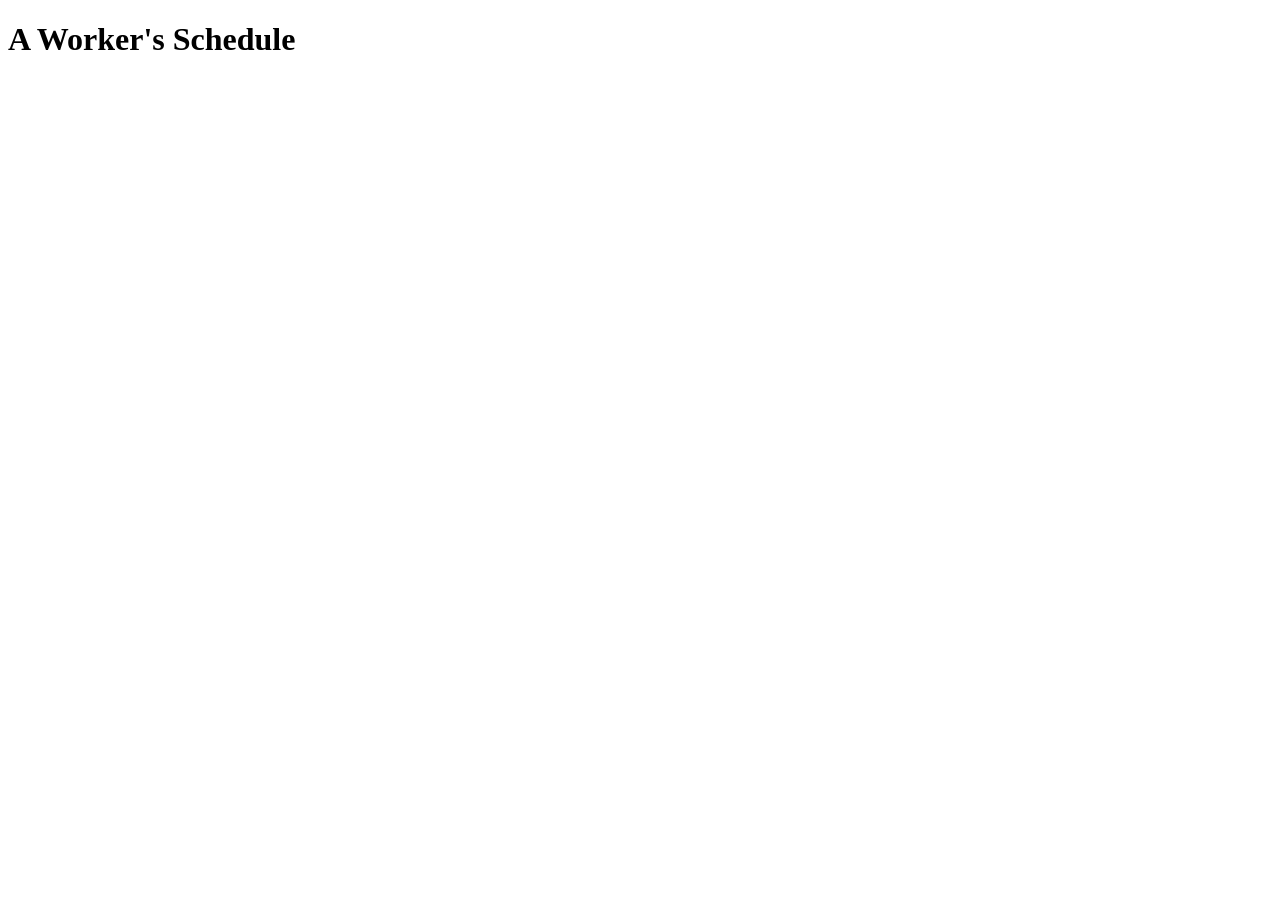
==== schedule.html @ d7960e98 "Initializing Repo" ====
<!DOCTYPE html>
<html lang="en">

<head>
    <meta charset="UTF-8">
    <meta name="viewport" content="width=device-width, initial-scale=1.0">
    <title>Day Planner</title>

</head>

<body>
    <h1>A Worker's Schedule</h1>



</body>

</html>
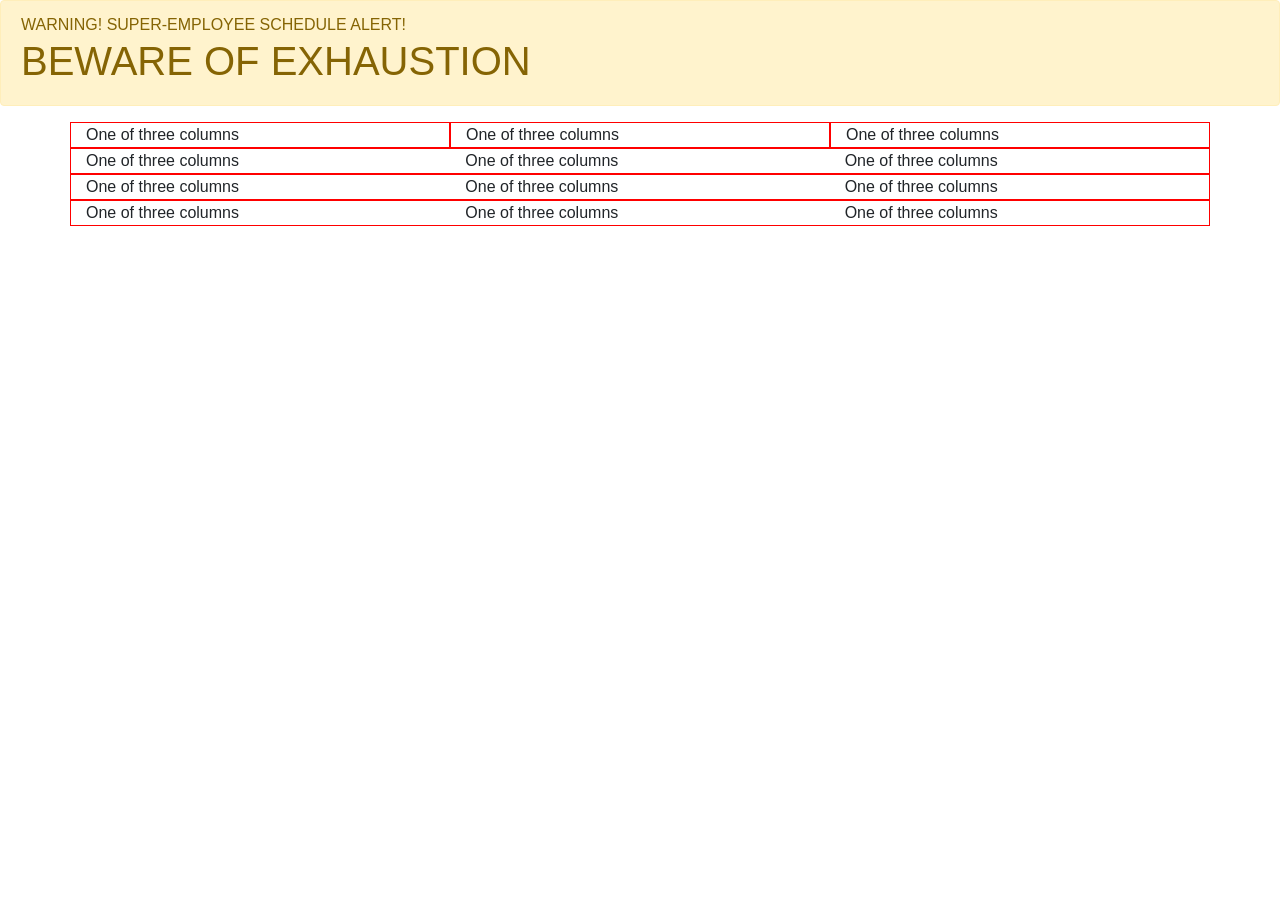
==== commit fe186f38: "[meeage]" ====
--- a/schedule.html
+++ b/schedule.html
@@ -1,18 +1,87 @@
-<!DOCTYPE html>
+<!doctype html>
 <html lang="en">
 
 <head>
-    <meta charset="UTF-8">
-    <meta name="viewport" content="width=device-width, initial-scale=1.0">
-    <title>Day Planner</title>
+    <!-- Required meta tags -->
+    <meta charset="utf-8">
+    <meta name="viewport" content="width=device-width, initial-scale=1, shrink-to-fit=no">
 
-</head>
-
-<body>
-    <h1>A Worker's Schedule</h1>
+    <!-- Bootstrap CSS -->
+    <link rel="stylesheet" href="https://stackpath.bootstrapcdn.com/bootstrap/4.5.0/css/bootstrap.min.css"
+        integrity="sha384-9aIt2nRpC12Uk9gS9baDl411NQApFmC26EwAOH8WgZl5MYYxFfc+NcPb1dKGj7Sk" crossorigin="anonymous">
+    <link rel="stylesheet" href="./DayPlanner.CSS">
 
 
 
+    <title>Hello, world!</title>
+</head>
+<div class="alert alert-warning" role="alert">
+    WARNING! SUPER-EMPLOYEE SCHEDULE ALERT!
+    <h1>BEWARE OF EXHAUSTION</h1>
+</div>
+
+<body>
+    <div class="container">
+        <div class="row">
+            <div class="col-sm develop">
+                One of three columns
+            </div>
+            <div class="col-sm develop">
+                One of three columns
+            </div>
+            <div class="col-sm develop">
+                One of three columns
+            </div>
+        </div>
+    </div>
+
+    <div class="container">
+        <div class="row align-items-start develop">
+            <div class="col">
+                One of three columns
+            </div>
+            <div class="col">
+                One of three columns
+            </div>
+            <div class="col">
+                One of three columns
+            </div>
+        </div>
+        <div class="row align-items-center develop">
+            <div class="col">
+                One of three columns
+            </div>
+            <div class="col">
+                One of three columns
+            </div>
+            <div class="col">
+                One of three columns
+            </div>
+        </div>
+        <div class="row align-items-end develop">
+            <div class="col">
+                One of three columns
+            </div>
+            <div class="col">
+                One of three columns
+            </div>
+            <div class="col">
+                One of three columns
+            </div>
+        </div>
+    </div>
+
+    <!-- Optional JavaScript -->
+    <!-- jQuery first, then Popper.js, then Bootstrap JS -->
+    <script src="https://code.jquery.com/jquery-3.5.1.slim.min.js"
+        integrity="sha384-DfXdz2htPH0lsSSs5nCTpuj/zy4C+OGpamoFVy38MVBnE+IbbVYUew+OrCXaRkfj" crossorigin="anonymous">
+    </script>
+    <script src="https://cdn.jsdelivr.net/npm/popper.js@1.16.0/dist/umd/popper.min.js"
+        integrity="sha384-Q6E9RHvbIyZFJoft+2mJbHaEWldlvI9IOYy5n3zV9zzTtmI3UksdQRVvoxMfooAo" crossorigin="anonymous">
+    </script>
+    <script src="https://stackpath.bootstrapcdn.com/bootstrap/4.5.0/js/bootstrap.min.js"
+        integrity="sha384-OgVRvuATP1z7JjHLkuOU7Xw704+h835Lr+6QL9UvYjZE3Ipu6Tp75j7Bh/kR0JKI" crossorigin="anonymous">
+    </script>
 </body>
 
 </html>
--- a/DayPlanner.CSS
+++ b/DayPlanner.CSS
@@ -0,0 +1,3 @@
+.develop {
+    border: 1px solid red
+}
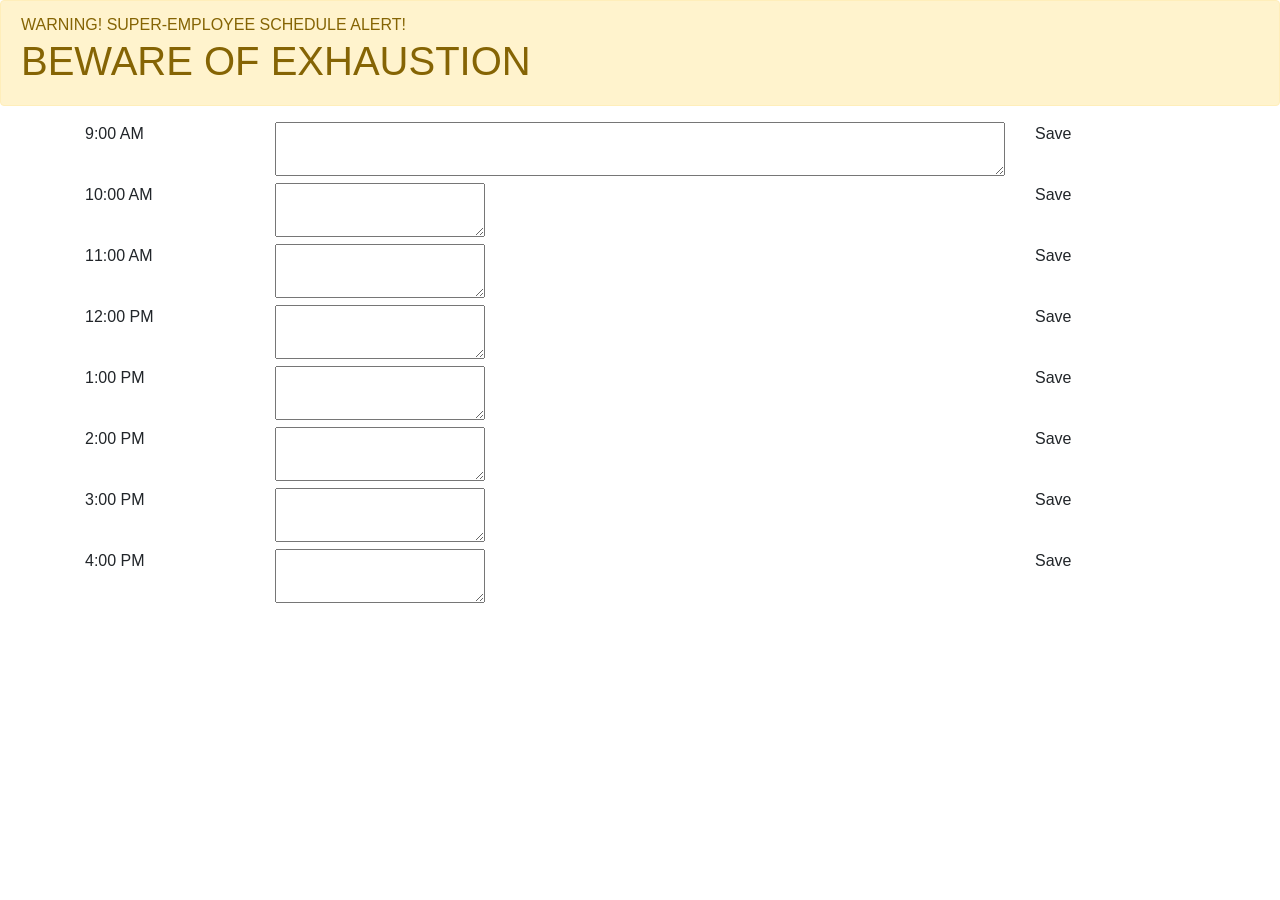
==== commit 218da53a: "m updated rthe files" ====
--- a/schedule.html
+++ b/schedule.html
@@ -21,52 +21,102 @@
 </div>
 
 <body>
+
     <div class="container">
-        <div class="row">
-            <div class="col-sm develop">
-                One of three columns
+        <div class="row align-items-start ">
+
+            <div class="col-2 ">
+                9:00 AM
             </div>
-            <div class="col-sm develop">
-                One of three columns
+            <div class="col-8 ">
+                <textarea class="col-12 textarea"></textarea>
             </div>
-            <div class="col-sm develop">
-                One of three columns
+            <div class="col-2 ">
+                Save
             </div>
         </div>
-    </div>
+        <div class="row align-items-start ">
 
-    <div class="container">
-        <div class="row align-items-start develop">
-            <div class="col">
-                One of three columns
+            <div class="col-2 ">
+                10:00 AM
             </div>
-            <div class="col">
-                One of three columns
+            <div class="col-8 ">
+                <textarea></textarea>
             </div>
-            <div class="col">
-                One of three columns
+            <div class="col-2 ">
+                Save
             </div>
         </div>
-        <div class="row align-items-center develop">
-            <div class="col">
-                One of three columns
+        <div class="row align-items-start ">
+
+            <div class="col-2 ">
+                11:00 AM
             </div>
-            <div class="col">
-                One of three columns
+            <div class="col-8 ">
+                <textarea></textarea>
             </div>
-            <div class="col">
-                One of three columns
+            <div class="col-2 ">
+                Save
             </div>
         </div>
-        <div class="row align-items-end develop">
-            <div class="col">
-                One of three columns
+        <div class="row align-items-start ">
+
+            <div class="col-2 ">
+                12:00 PM
             </div>
-            <div class="col">
-                One of three columns
+            <div class="col-8 ">
+                <textarea></textarea>
             </div>
-            <div class="col">
-                One of three columns
+            <div class="col-2 ">
+                Save
+            </div>
+        </div>
+        <div class="row align-items-start ">
+
+            <div class="col-2 ">
+                1:00 PM
+            </div>
+            <div class="col-8 ">
+                <textarea></textarea>
+            </div>
+            <div class="col-2 ">
+                Save
+            </div>
+        </div>
+        <div class="row align-items-start ">
+
+            <div class="col-2 ">
+                2:00 PM
+            </div>
+            <div class="col-8 ">
+                <textarea></textarea>
+            </div>
+            <div class="col-2 ">
+                Save
+            </div>
+        </div>
+        <div class="row align-items-start ">
+
+            <div class="col-2 ">
+                3:00 PM
+            </div>
+            <div class="col-8 ">
+                <textarea></textarea>
+            </div>
+            <div class="col-2 ">
+                Save
+            </div>
+        </div>
+        <div class="row align-items-start ">
+
+            <div class="col-2 ">
+                4:00 PM
+            </div>
+            <div class="col-8 ">
+                <textarea></textarea>
+            </div>
+            <div class="col-2 ">
+                Save
             </div>
         </div>
     </div>
@@ -82,6 +132,7 @@
     <script src="https://stackpath.bootstrapcdn.com/bootstrap/4.5.0/js/bootstrap.min.js"
         integrity="sha384-OgVRvuATP1z7JjHLkuOU7Xw704+h835Lr+6QL9UvYjZE3Ipu6Tp75j7Bh/kR0JKI" crossorigin="anonymous">
     </script>
+    <script src="./DayPlanner.js"></script>
 </body>
 
 </html>
